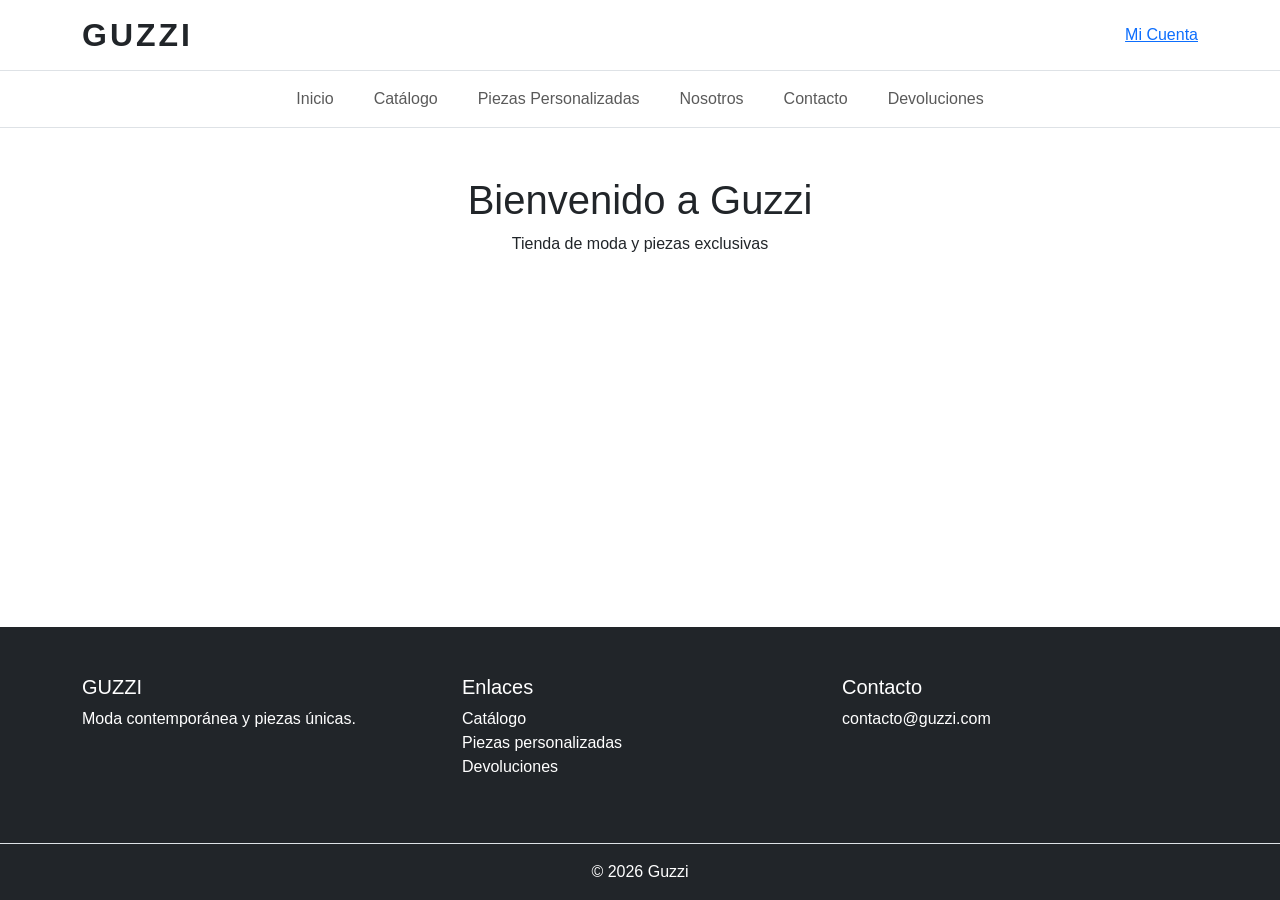
==== index.html @ afb54f9e "Arquitectura base del sitio" ====
<!DOCTYPE html>
<html lang="es">
<head>
  <meta charset="UTF-8">
  <meta name="viewport" content="width=device-width, initial-scale=1.0">

  <title>Ecommerce Guzzi</title>

  <!-- Bootstrap -->
<link href="https://cdn.jsdelivr.net/npm/bootstrap@5.3.8/dist/css/bootstrap.min.css" rel="stylesheet" integrity="sha384-sRIl4kxILFvY47J16cr9ZwB07vP4J8+LH7qKQnuqkuIAvNWLzeN8tE5YBujZqJLB" crossorigin="anonymous">
  
  <!-- CSS propio -->
  <link rel="stylesheet" href="/styles.css">
</head>

<body class="d-flex flex-column min-vh-100">

<!-- HEADER -->
<header class="border-bottom">
  <div class="container py-3 d-flex justify-content-between align-items-center">

    <div class="logo">
      <h2 class="m-0">GUZZI</h2>
    </div>

    <div class="icons d-none d-md-flex gap-3">
      
      <a href="modulos/mi-cuenta.html">Mi Cuenta</a>
      
    </div>

  </div>
</header>

<!-- NAVBAR -->
<nav class="navbar navbar-expand-lg navbar-light bg-white border-bottom">
  <div class="container">

    <button class="navbar-toggler" type="button" data-bs-toggle="collapse" data-bs-target="#menuNavbar">
      <span class="navbar-toggler-icon"></span>
    </button>

    <div class="collapse navbar-collapse justify-content-center" id="menuNavbar">

      <ul class="navbar-nav gap-lg-4 text-center">

        <li class="nav-item">
          <a class="nav-link" href="index.html">Inicio</a>
        </li>

        <li class="nav-item">
          <a class="nav-link" href="modulos/catalogo.html">Catálogo</a>
        </li>

        <li class="nav-item">
          <a class="nav-link" href="modulos/piezas-personalizadas.html">Piezas Personalizadas</a>
        </li>

        <li class="nav-item">
          <a class="nav-link" href="modulos/nosotros.html">Nosotros</a>
        </li>

        <li class="nav-item">
          <a class="nav-link" href="modulos/contacto.html">Contacto</a>
        </li>

        <li class="nav-item">
          <a class="nav-link" href="modulos/devoluciones.html">Devoluciones</a>
        </li>

      </ul>

    </div>
  </div>
</nav>

<!-- CONTENIDO DINÁMICO -->
<main class="container my-5 flex-grow-1">

  <!-- Cada página cambia este contenido -->

  <section class="text-center">
    <h1>Bienvenido a Guzzi</h1>
    <p>Tienda de moda y piezas exclusivas</p>
  </section>

</main>

<!-- FOOTER -->
<footer class="bg-dark text-white mt-auto">

  <div class="container py-5">

    <div class="row">

      <div class="col-md-4">
        <h5>GUZZI</h5>
        <p>Moda contemporánea y piezas únicas.</p>
      </div>

      <div class="col-md-4">
        <h5>Enlaces</h5>
        <ul class="list-unstyled">
          <li><a href="modulos/catalogo.html" class="text-white">Catálogo</a></li>
          <li><a href="modulos/piezas-personalizadas.html" class="text-white">Piezas personalizadas</a></li>
          <li><a href="modulos/devoluciones.html" class="text-white">Devoluciones</a></li>
        </ul>
      </div>

      <div class="col-md-4">
        <h5>Contacto</h5>
        <p>contacto@guzzi.com</p>
      </div>

    </div>

  </div>

  <div class="text-center py-3 border-top">
    © 2026 Guzzi
  </div>

</footer>

<!-- Bootstrap JS -->
<script src="https://cdn.jsdelivr.net/npm/bootstrap@5.3.8/dist/js/bootstrap.bundle.min.js" integrity="sha384-FKyoEForCGlyvwx9Hj09JcYn3nv7wiPVlz7YYwJrWVcXK/BmnVDxM+D2scQbITxI" crossorigin="anonymous"></script>

</body>
</html>
---- styles.css ----
body{
    font-family: Arial, Helvetica, sans-serif;
}

.logo h2{
    font-weight: 700;
    letter-spacing: 3px;
}

.navbar-nav .nav-link{
    font-weight: 500;
}

footer a{
    text-decoration: none;
}

footer a:hover{
    text-decoration: underline;
}
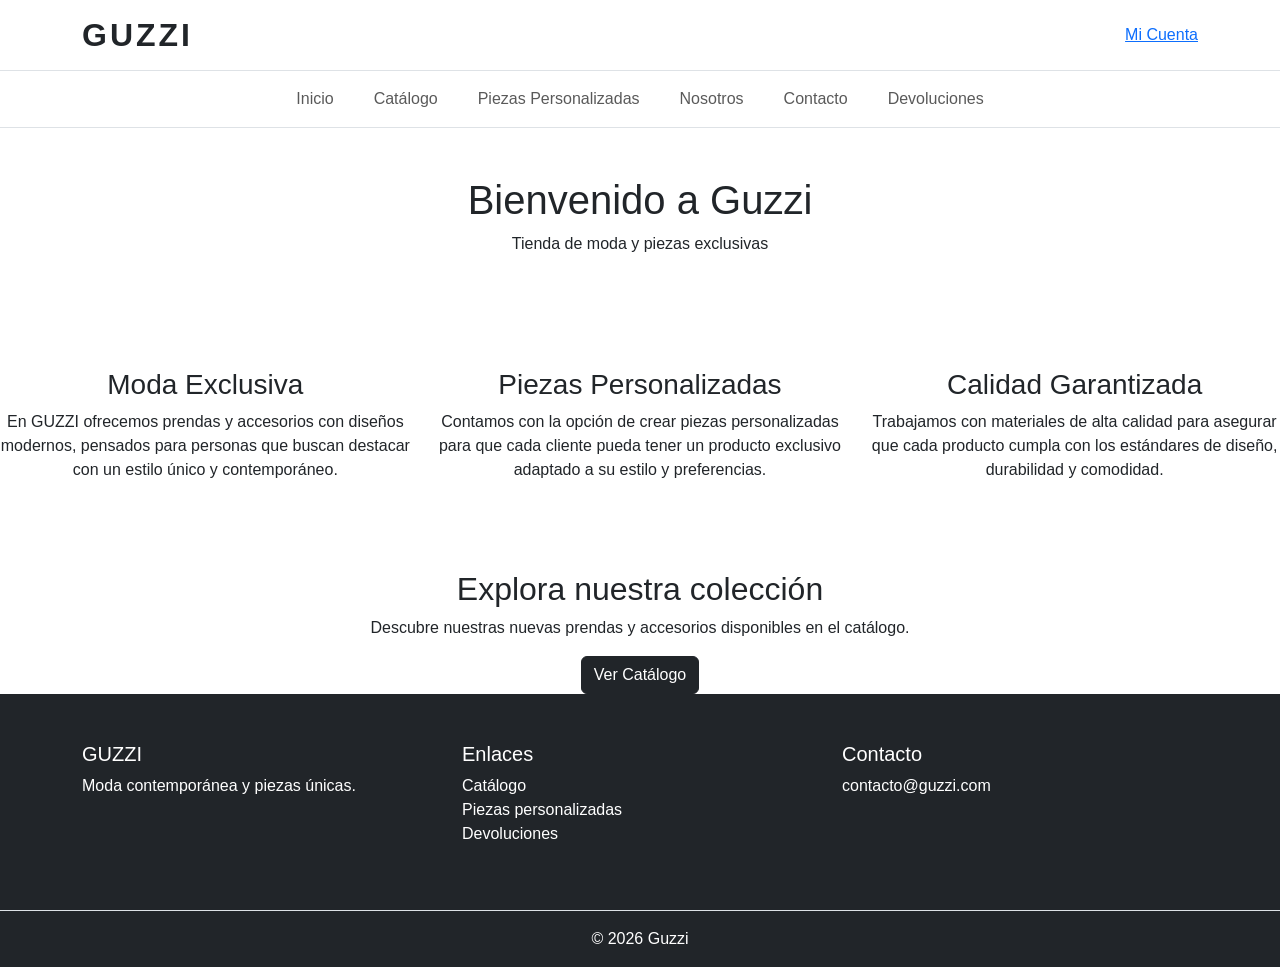
==== commit f1c3e78e: "Update index.html" ====
--- a/index.html
+++ b/index.html
@@ -85,7 +85,50 @@
   </section>
 
 </main>
+  <!-- Información de la tienda -->
+  <section class="mt-5">
+    <div class="row text-center">
 
+      <div class="col-md-4 mb-4">
+        <h3>Moda Exclusiva</h3>
+        <p>
+          En GUZZI ofrecemos prendas y accesorios con diseños modernos,
+          pensados para personas que buscan destacar con un estilo único
+          y contemporáneo.
+        </p>
+      </div>
+
+      <div class="col-md-4 mb-4">
+        <h3>Piezas Personalizadas</h3>
+        <p>
+          Contamos con la opción de crear piezas personalizadas para que
+          cada cliente pueda tener un producto exclusivo adaptado a su
+          estilo y preferencias.
+        </p>
+      </div>
+
+      <div class="col-md-4 mb-4">
+        <h3>Calidad Garantizada</h3>
+        <p>
+          Trabajamos con materiales de alta calidad para asegurar que
+          cada producto cumpla con los estándares de diseño, durabilidad
+          y comodidad.
+        </p>
+      </div>
+
+    </div>
+  </section>
+
+  <!-- Sección de llamado a la acción -->
+  <section class="text-center mt-5">
+    <h2>Explora nuestra colección</h2>
+    <p>
+      Descubre nuestras nuevas prendas y accesorios disponibles en el catálogo.
+    </p>
+    <a href="modulos/catalogo.html" class="btn btn-dark">
+      Ver Catálogo
+    </a>
+  </section>
 <!-- FOOTER -->
 <footer class="bg-dark text-white mt-auto">
 
@@ -126,4 +169,4 @@
 <script src="https://cdn.jsdelivr.net/npm/bootstrap@5.3.8/dist/js/bootstrap.bundle.min.js" integrity="sha384-FKyoEForCGlyvwx9Hj09JcYn3nv7wiPVlz7YYwJrWVcXK/BmnVDxM+D2scQbITxI" crossorigin="anonymous"></script>
 
 </body>
-</html>+</html>
